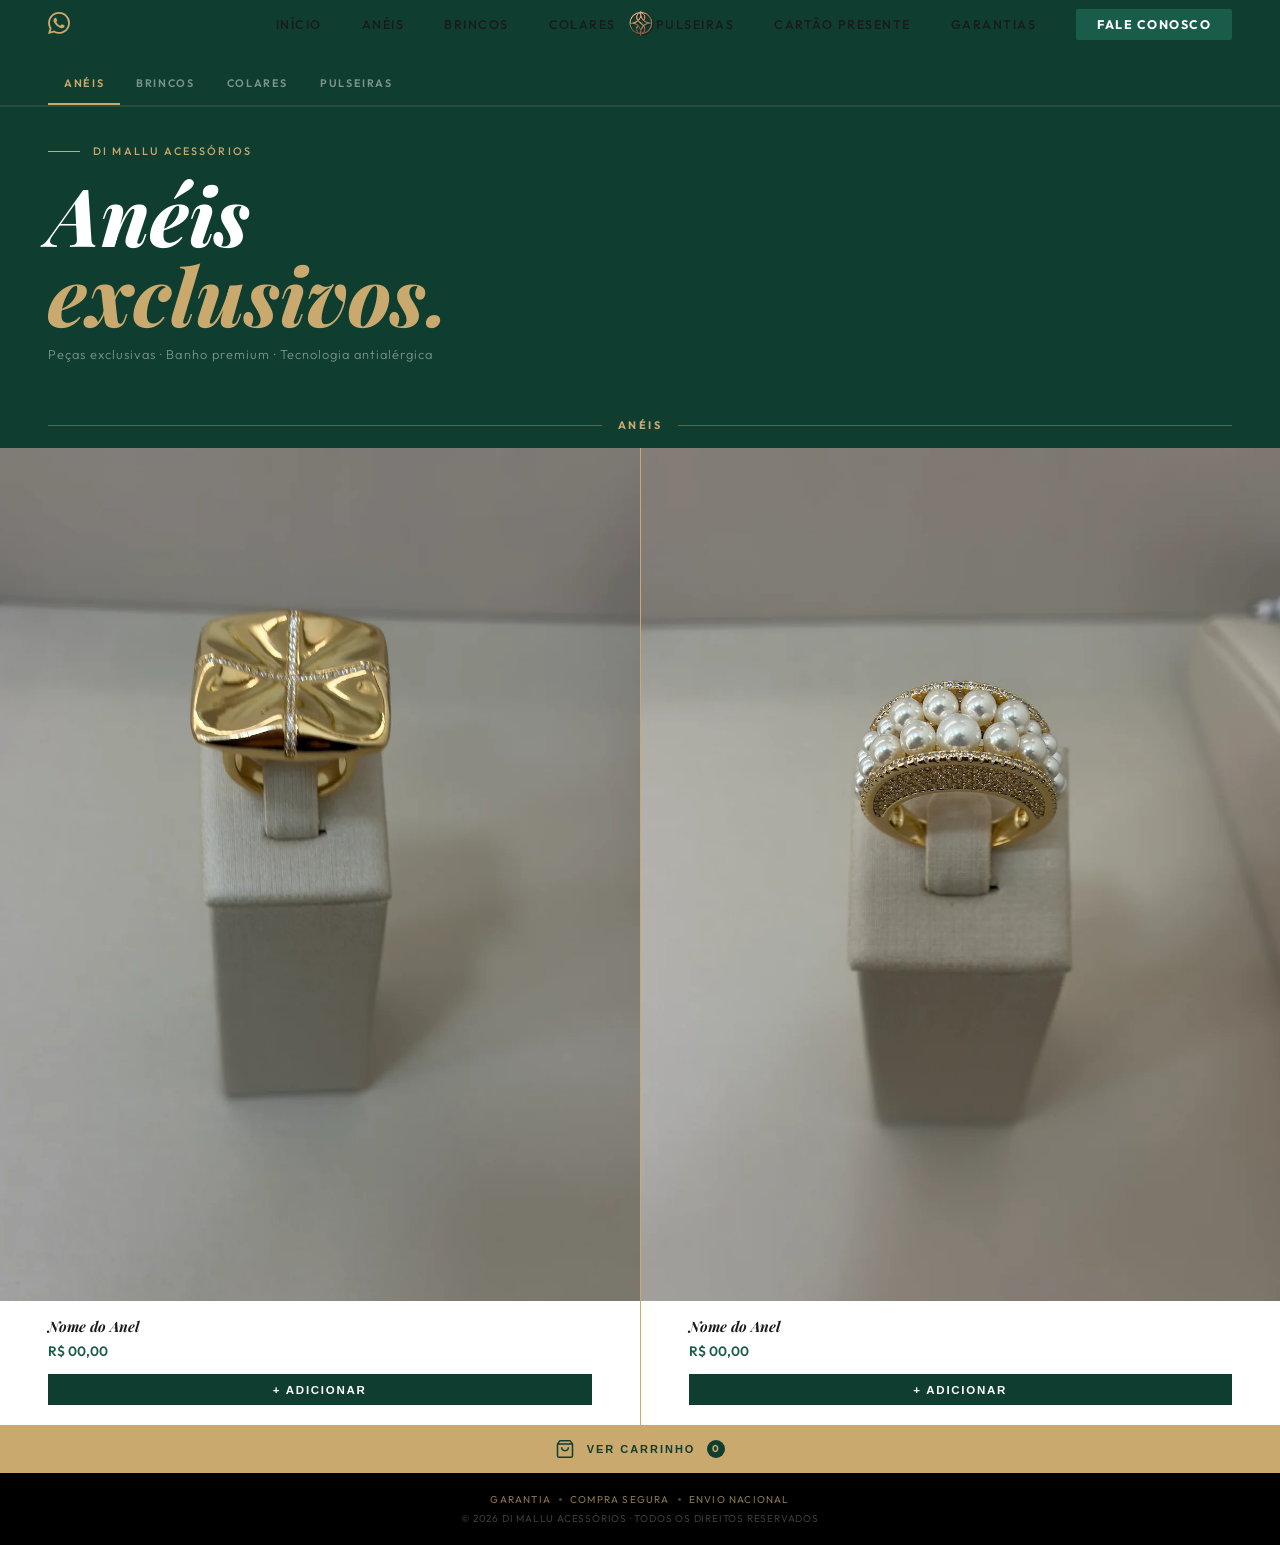
==== index2-aneis.html @ a2a43801 "adicionando novas abas" ====
<!DOCTYPE html>
<html lang="pt-BR">
<head>
  <meta charset="UTF-8"/>
  <meta name="viewport" content="width=device-width, initial-scale=1.0"/>
  <title>Di Mallu — Anéis</title>
  <link rel="preconnect" href="https://fonts.googleapis.com"/>
  <link rel="preconnect" href="https://fonts.gstatic.com" crossorigin/>
  <link href="https://fonts.googleapis.com/css2?family=Playfair+Display:ital,wght@0,400;0,700;0,800;1,400;1,700;1,800&family=Outfit:wght@300;400;500;700;800&display=swap" rel="stylesheet"/>
  <link rel="stylesheet" href="style2-categorias.css"/>
</head>
<body>


  <!-- ==========================================
       CONTEÚDO PRINCIPAL
       ========================================== -->
  <div id="main-content" class="visible">


    <!-- ==========================================
         MENU PRINCIPAL
         ========================================== -->
    <nav id="navbar">

      <!-- HAMBURGUER — ESQUERDA -->
      <button class="nav-hamburger" id="hamburger" aria-label="Abrir menu">
        <span></span>
        <span></span>
        <span></span>
      </button>

      <!-- LOGO — CENTRO -->
      <a href="index1-principal.html" class="nav-logo" aria-label="Di Mallu — página inicial">
        <img src="./ARQUIVOS/simbolo-logo.png" alt="Símbolo Di Mallu" class="nav-simbolo"/>
      </a>

      <!-- WHATSAPP — DIREITA -->
      <a href="#" class="nav-wpp" id="navWpp" target="_blank" rel="noopener noreferrer" aria-label="Falar no WhatsApp">
        <svg width="22" height="22" viewBox="0 0 24 24" fill="currentColor" aria-hidden="true">
          <path d="M17.472 14.382c-.297-.149-1.758-.867-2.03-.967-.273-.099-.471-.148-.67.15-.197.297-.767.966-.94 1.164-.173.199-.347.223-.644.075-.297-.15-1.255-.463-2.39-1.475-.883-.788-1.48-1.761-1.653-2.059-.173-.297-.018-.458.13-.606.134-.133.298-.347.446-.52.149-.174.198-.298.298-.497.099-.198.05-.371-.025-.52-.075-.149-.669-1.612-.916-2.207-.242-.579-.487-.5-.669-.51-.173-.008-.371-.01-.57-.01-.198 0-.52.074-.792.372-.272.297-1.04 1.016-1.04 2.479 0 1.462 1.065 2.875 1.213 3.074.149.198 2.096 3.2 5.077 4.487.709.306 1.262.489 1.694.625.712.227 1.36.195 1.871.118.571-.085 1.758-.719 2.006-1.413.248-.694.248-1.289.173-1.413-.074-.124-.272-.198-.57-.347m-5.421 7.403h-.004a9.87 9.87 0 01-5.031-1.378l-.361-.214-3.741.982.998-3.648-.235-.374a9.86 9.86 0 01-1.51-5.26c.001-5.45 4.436-9.884 9.888-9.884 2.64 0 5.122 1.03 6.988 2.898a9.825 9.825 0 012.893 6.994c-.003 5.45-4.437 9.884-9.885 9.884m8.413-18.297A11.815 11.815 0 0012.05 0C5.495 0 .16 5.335.157 11.892c0 2.096.547 4.142 1.588 5.945L.057 24l6.305-1.654a11.882 11.882 0 005.683 1.448h.005c6.554 0 11.89-5.335 11.893-11.893a11.821 11.821 0 00-3.48-8.413z"/>
        </svg>
      </a>

      <!-- LINKS -->
      <ul class="nav-links" id="nav-links">
        <li><a href="index1-principal.html#hero" class="nav-item">Início</a></li>
        <li><a href="index2-aneis.html"      class="nav-item">Anéis</a></li>
        <li><a href="index3-brincos.html"    class="nav-item">Brincos</a></li>
        <li><a href="index4-colares.html"    class="nav-item">Colares</a></li>
        <li><a href="index5-pulseiras.html"  class="nav-item">Pulseiras</a></li>
        <li><a href="index6-cartao.html"     class="nav-item">Cartão presente</a></li>
        <li><a href="index7-garantias.html"  class="nav-item">Garantias</a></li>
        <li><a href="index1-principal.html#cta-final" class="nav-item nav-cta">Fale conosco</a></li>
      </ul>

    </nav>


    <!-- ==========================================
         ABAS DE CATEGORIA
         ========================================== -->
    <div class="categorias-nav">
      <a href="index2-aneis.html"     class="cat-aba" id="aba-aneis">Anéis</a>
      <a href="index3-brincos.html"   class="cat-aba" id="aba-brincos">Brincos</a>
      <a href="index4-colares.html"   class="cat-aba" id="aba-colares">Colares</a>
      <a href="index5-pulseiras.html" class="cat-aba" id="aba-pulseiras">Pulseiras</a>
    </div>


    <!-- ==========================================
         HERO DA CATEGORIA
         ========================================== -->
    <div class="categoria-hero">
      <div class="eyebrow">
        <div class="eyebrow-line"></div>
        <span>Di Mallu Acessórios</span>
      </div>
      <h1 class="categoria-titulo">Anéis<br/><em>exclusivos.</em></h1>
      <p class="categoria-sub">Peças exclusivas · Banho premium · Tecnologia antialérgica</p>
    </div>


    <!-- ==========================================
         PRODUTOS
         ========================================== -->
    <div class="categoria-grid-wrap">

      <div class="categoria-label">
        <div class="linha"></div>
        <span>Anéis</span>
        <div class="linha"></div>
      </div>
      <div class="produtos-grid">
        <div class="produto-card reveal d0">
          <div class="produto-img"><img src="./ARQUIVOS/anel1.webp" alt="Anéis 1"/></div>
          <div class="produto-info">
            <h3 class="produto-nome">Nome do Anel</h3>
            <span class="produto-preco">R$ 00,00</span>
            <button class="produto-btn" data-nome="Nome do Anel" data-preco="00,00">+ Adicionar</button>
          </div>
        </div>
        <div class="produto-card reveal d1">
          <div class="produto-img"><img src="./ARQUIVOS/anel2.webp" alt="Anéis 2"/></div>
          <div class="produto-info">
            <h3 class="produto-nome">Nome do Anel</h3>
            <span class="produto-preco">R$ 00,00</span>
            <button class="produto-btn" data-nome="Nome do Anel" data-preco="00,00">+ Adicionar</button>
          </div>
        </div>
      </div>

      <!-- BOTÃO VER CARRINHO -->
      <button class="btn-carrinho" id="btnVerCarrinho">
        <svg width="20" height="20" viewBox="0 0 24 24" fill="none" stroke="currentColor" stroke-width="1.8" aria-hidden="true">
          <path d="M6 2 3 6v14a2 2 0 0 0 2 2h14a2 2 0 0 0 2-2V6l-3-4z"/>
          <line x1="3" y1="6" x2="21" y2="6"/>
          <path d="M16 10a4 4 0 0 1-8 0"/>
        </svg>
        Ver carrinho
        <span class="btn-carrinho-badge" id="carrinhoBadge">0</span>
      </button>

    </div>


    <!-- ==========================================
         RODAPÉ
         ========================================== -->
    <div class="categoria-rodape">
      <div class="garantia">
        <span>Garantia</span>
        <div class="cta-dot"></div>
        <span>Compra segura</span>
        <div class="cta-dot"></div>
        <span>Envio nacional</span>
      </div>
      <span class="copy">© 2026 Di Mallu Acessórios · Todos os direitos reservados</span>
    </div>


  </div><!-- /main-content -->

  <script src="main2-categorias.js"></script>
  <script>
    /* ABA ATIVA — MARCA A ABA CORRESPONDENTE À PÁGINA */
    document.getElementById('aba-aneis').classList.add('ativa');
  </script>
</body>
</html>
---- style2-categorias.css ----
/* ==========================================
   DI MALLU — ESTILO DAS PÁGINAS DE CATEGORIA
   ========================================== */


/* ==========================================
   CONFIG GLOBAIS
   ========================================== */

*, *::before, *::after {
  box-sizing: border-box;
  margin: 0;
  padding: 0;
}

:root {
  --verde:         #1A5C4A;
  --verde-dark:    #0F3D30;
  --verde-mid:     #2E7A62;
  --dourado:       #C9A96E;
  --dourado-light: #E8C88A;
  --creme:         #F7F3ED;
  --branco:        #FFFFFF;
  --preto:         #0D0D0D;
  --texto:         #1A1A1A;
  --texto-medio:   #4A4A4A;

  --serif: 'Playfair Display', Georgia, serif;
  --sans:  'Outfit', sans-serif;

  --px:          1.25rem;
  --gap-section: 4rem;
}

html { scroll-behavior: smooth; }

body {
  font-family: var(--sans);
  background: var(--creme);
  color: var(--texto);
  overflow-x: hidden;
}

img { display: block; max-width: 100%; }


/* ==========================================
   REVEAL — APARECE GRADATIVAMENTE AO SCROLL
   ========================================== */

.reveal {
  opacity: 0;
  transform: translateY(32px);
  transition: opacity 0.8s cubic-bezier(0.22, 1, 0.36, 1),
              transform 0.8s cubic-bezier(0.22, 1, 0.36, 1);
}

.reveal.in {
  opacity: 1;
  transform: translateY(0);
}

.d0 { transition-delay: 0s; }
.d1 { transition-delay: 0.08s; }
.d2 { transition-delay: 0.18s; }
.d3 { transition-delay: 0.28s; }


/* ==========================================
   MENU PRINCIPAL
   ========================================== */

nav {
  position: fixed;
  top: 0; left: 0; right: 0;
  z-index: 100;
  padding: 0.75rem var(--px);
  display: flex;
  align-items: center;
  justify-content: space-between;
  transition: background 0.4s, box-shadow 0.4s;
}

nav.scrolled {
  background: rgba(247, 243, 237, 0.96);
  backdrop-filter: blur(8px);
  -webkit-backdrop-filter: blur(8px);
  box-shadow: 0 1px 0 rgba(0, 0, 0, 0.08);
}

/* LOGO */
.nav-logo {
  display: flex;
  align-items: center;
  text-decoration: none;
  position: absolute;
  left: 50%;
  transform: translateX(-50%);
  z-index: 201;
  width: 64px;
  height: 64px;
}

.nav-simbolo {
  width: 64px;
  height: 64px;
  object-fit: contain;
  animation: logo-coin 2s linear infinite;
}

@keyframes logo-coin {
  0%   { transform: scaleX(1);  }
  25%  { transform: scaleX(0);  }
  50%  { transform: scaleX(-1); }
  75%  { transform: scaleX(0);  }
  100% { transform: scaleX(1);  }
}

/* HAMBURGUER */
.nav-hamburger {
  display: flex;
  flex-direction: column;
  justify-content: space-between;
  width: 26px;
  height: 18px;
  background: none;
  border: none;
  cursor: pointer;
  padding: 0;
  position: relative;
  z-index: 201;
}

.nav-hamburger span {
  display: block;
  width: 100%;
  height: 2px;
  background: var(--branco);
  border-radius: 2px;
  flex-shrink: 0;
  transition: transform 0.3s ease, opacity 0.3s ease, background 0.3s ease;
  transform-origin: center;
}

nav.scrolled .nav-hamburger span,
.nav-hamburger.open span { background: var(--verde); }

.nav-hamburger.open span:nth-child(1) { transform: translateY(8.25px) rotate(45deg); }
.nav-hamburger.open span:nth-child(2) { opacity: 0; transform: scaleX(0); }
.nav-hamburger.open span:nth-child(3) { transform: translateY(-8.25px) rotate(-45deg); }

/* LINKS — OVERLAY FULLSCREEN */
.nav-links {
  position: fixed;
  inset: 0;
  background: var(--verde-dark);
  display: flex;
  flex-direction: column;
  align-items: flex-start;
  justify-content: center;
  padding-left: 2.5rem;
  gap: 2.5rem;
  list-style: none;
  z-index: 200;
  opacity: 0;
  visibility: hidden;
  transition: opacity 0.35s ease, visibility 0.35s ease;
}

.nav-links.open {
  opacity: 1;
  visibility: visible;
}

.nav-item {
  font-size: 1.1rem;
  font-weight: 500;
  letter-spacing: 0.12em;
  text-transform: uppercase;
  color: rgba(255, 255, 255, 0.85);
  text-decoration: none;
  transition: color 0.2s;
}

.nav-item:hover,
.nav-item:active { color: var(--dourado); }

.nav-cta {
  background: var(--dourado);
  color: var(--verde-dark) !important;
  padding: 0.7rem 2rem;
  border-radius: 2px;
  font-weight: 700;
}

.nav-cta:hover { background: var(--dourado-light) !important; }

/* BOTÃO WHATSAPP */
.nav-wpp {
  display: flex;
  align-items: center;
  justify-content: center;
  color: var(--dourado);
  text-decoration: none;
  position: relative;
  z-index: 201;
  transition: opacity 0.2s;
}

.nav-wpp:hover  { opacity: 0.7; }
.nav-wpp:active { opacity: 0.5; }


/* ==========================================
   ABAS DE CATEGORIA
   ========================================== */

.categorias-nav {
  position: fixed;
  top: 56px;
  left: 0; right: 0;
  z-index: 99;
  background: var(--verde-dark);
  display: flex;
  overflow-x: auto;
  padding: 0 var(--px);
  -webkit-overflow-scrolling: touch;
  scrollbar-width: none;
  box-shadow: 0 2px 0 rgba(201, 169, 110, 0.15);
  transition: opacity 0.3s ease, transform 0.3s ease;
}

.categorias-nav.oculta {
  opacity: 0;
  pointer-events: none;
  transform: translateY(-100%);
}

.categorias-nav::-webkit-scrollbar { display: none; }

.cat-aba {
  padding: 0.85rem 1rem;
  font-size: 0.68rem;
  font-weight: 600;
  letter-spacing: 0.15em;
  text-transform: uppercase;
  color: rgba(255, 255, 255, 0.45);
  text-decoration: none;
  white-space: nowrap;
  border-bottom: 2px solid transparent;
  transition: color 0.2s, border-color 0.2s;
}

.cat-aba:hover { color: rgba(255, 255, 255, 0.75); }
.cat-aba.ativa { color: var(--dourado); border-bottom-color: var(--dourado); }


/* ==========================================
   HERO DA CATEGORIA
   ========================================== */

.categoria-hero {
  background: var(--verde-dark);
  padding: 8rem var(--px) 2.5rem;
}

.eyebrow {
  display: flex;
  align-items: center;
  gap: 0.8rem;
  margin-bottom: 1rem;
}

.eyebrow-line {
  width: 32px;
  height: 1px;
  background: var(--dourado);
  flex-shrink: 0;
}

.eyebrow span {
  font-size: 0.68rem;
  font-weight: 500;
  letter-spacing: 0.2em;
  text-transform: uppercase;
  color: var(--dourado);
}

.categoria-titulo {
  font-family: var(--serif);
  font-size: clamp(2.5rem, 12vw, 5rem);
  font-weight: 800;
  font-style: italic;
  line-height: 1.0;
  color: var(--branco);
}

.categoria-titulo em { color: var(--dourado); }

.categoria-sub {
  font-size: 0.8rem;
  font-weight: 300;
  color: rgba(255, 255, 255, 0.45);
  margin-top: 0.75rem;
  letter-spacing: 0.08em;
}


/* ==========================================
   LABEL DE CATEGORIA
   ========================================== */

.categoria-label {
  background: var(--verde-dark);
  padding: 1rem var(--px);
  display: flex;
  align-items: center;
  gap: 1rem;
}

.categoria-label span {
  font-size: 0.68rem;
  font-weight: 700;
  letter-spacing: 0.22em;
  text-transform: uppercase;
  color: var(--dourado);
  white-space: nowrap;
}

.categoria-label .linha {
  flex: 1;
  height: 1px;
  background: rgba(201, 169, 110, 0.4);
}


/* ==========================================
   GRID DE PRODUTOS
   ========================================== */

.produtos-grid {
  display: grid;
  grid-template-columns: repeat(2, 1fr);
  gap: 1px;
  background: var(--dourado);
  margin: 0;
}

.produto-card {
  background: var(--creme);
  display: flex;
  flex-direction: column;
  cursor: pointer;
}

.produto-img {
  width: 100%;
  aspect-ratio: 3/4;
  overflow: hidden;
  background: #e8e4de;
}

.produto-img img {
  width: 100%;
  height: 100%;
  object-fit: cover;
  object-position: center;
  transition: transform 0.6s ease;
}

.produto-card:hover .produto-img img { transform: scale(1.05); }

.produto-info {
  padding: 1rem var(--px) 1.25rem;
  display: flex;
  flex-direction: column;
  gap: 0.4rem;
  background: var(--branco);
}

.produto-nome {
  font-family: var(--serif);
  font-size: 0.9rem;
  font-weight: 700;
  font-style: italic;
  color: var(--texto);
  line-height: 1.3;
}

.produto-preco {
  font-size: 0.85rem;
  font-weight: 600;
  color: var(--verde);
}

.produto-btn {
  margin-top: 0.5rem;
  background: var(--verde-dark);
  color: var(--branco);
  border: none;
  padding: 0.6rem 0;
  font-size: 0.72rem;
  font-weight: 700;
  letter-spacing: 0.15em;
  text-transform: uppercase;
  cursor: pointer;
  width: 100%;
  transition: background 0.2s;
}

.produto-btn:hover  { background: var(--verde); }
.produto-btn:active { background: var(--verde-dark); }


/* ==========================================
   BOTÃO VER CARRINHO
   ========================================== */

.btn-carrinho {
  width: 100%;
  background: var(--dourado);
  border: none;
  color: var(--verde-dark);
  padding: 0.85rem 2rem;
  font-size: 11px;
  font-weight: 700;
  letter-spacing: 0.18em;
  text-transform: uppercase;
  cursor: pointer;
  display: flex;
  align-items: center;
  justify-content: center;
  gap: 12px;
  transition: background 0.2s;
}

.btn-carrinho:hover,
.btn-carrinho.ativo { background: var(--dourado-light); }

.btn-carrinho-badge {
  background: var(--verde-dark);
  color: var(--dourado);
  font-family: var(--sans);
  font-size: 10px;
  font-weight: 700;
  width: 18px;
  height: 18px;
  border-radius: 50%;
  display: grid;
  place-items: center;
  flex-shrink: 0;
  padding-left: 1px;
}


/* ==========================================
   BOTÃO WHATSAPP
   ========================================== */

.cta-wpp {
  display: flex;
  align-items: center;
  justify-content: center;
  gap: 10px;
  background: var(--dourado);
  border: none;
  color: var(--verde-dark);
  padding: 0.85rem 2rem;
  font-size: 11px;
  font-weight: 700;
  letter-spacing: 0.18em;
  text-transform: uppercase;
  cursor: pointer;
  width: 100%;
  transition: background 0.2s;
}

.cta-wpp:hover  { background: var(--dourado-light); }
.cta-wpp:active { background: var(--dourado); }


/* ==========================================
   RODAPÉ
   ========================================== */

.categoria-rodape {
  background: #000;
  padding: 1.25rem var(--px);
  display: flex;
  flex-direction: column;
  align-items: center;
  gap: 6px;
}

.categoria-rodape .garantia {
  display: flex;
  align-items: center;
  gap: 8px;
}

.categoria-rodape .garantia span {
  font-size: 10px;
  letter-spacing: 0.12em;
  text-transform: uppercase;
  color: rgba(201, 169, 110, 0.7);
}

.categoria-rodape .copy {
  font-size: 10px;
  letter-spacing: 0.08em;
  text-transform: uppercase;
  color: rgba(247, 243, 237, 0.25);
}

.cta-dot {
  width: 3px;
  height: 3px;
  border-radius: 50%;
  background: rgba(201, 169, 110, 0.4);
}


/* ==========================================
   PÁGINAS SEM CARRINHO — CARTÃO E GARANTIAS
   ========================================== */

.pagina-simples {
  min-height: 100svh;
  display: flex;
  flex-direction: column;
  justify-content: space-between;
}

.pagina-simples .categoria-grid-wrap {
  flex: 1;
  background: var(--branco);
}


/* ==========================================
   RESPONSIVO — DESKTOP 960px+
   ========================================== */

@media (min-width: 960px) {

  :root {
    --px:          3rem;
    --gap-section: 7rem;
  }

  /* MENU */
  .nav-hamburger { display: none; }

  .nav-links {
    position: static;
    background: none;
    flex-direction: row;
    align-items: center;
    justify-content: flex-end;
    padding-left: 0;
    gap: 2.5rem;
    opacity: 1;
    visibility: visible;
    inset: auto;
  }

  .nav-item,
  nav.scrolled .nav-item { font-size: 0.78rem; color: var(--texto); }

  .nav-cta {
    background: var(--verde);
    color: var(--branco) !important;
    padding: 0.5rem 1.3rem;
    font-size: 0.78rem;
  }

  /* ABAS */
  .categorias-nav { top: 62px; }

  /* HERO */
  .categoria-hero { padding-top: 9rem; }

}
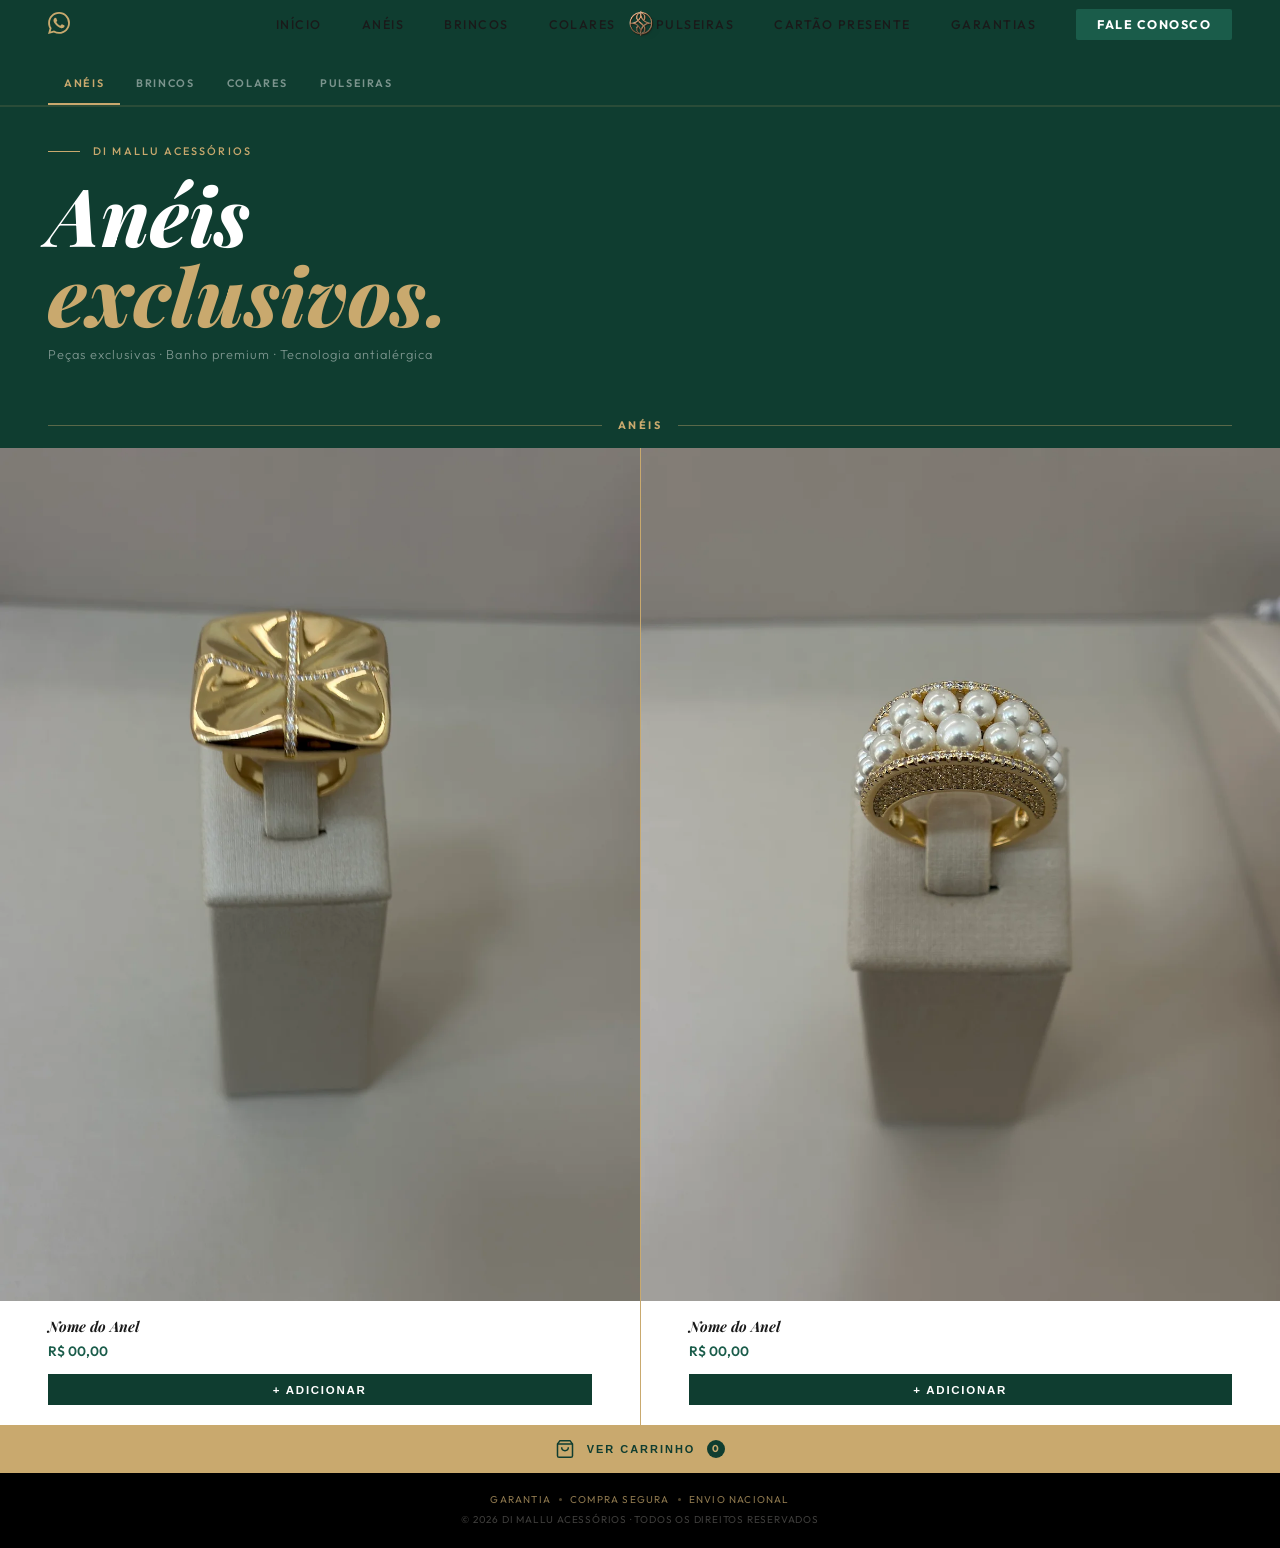
==== commit c479a0fc: "ajustando detalhes e redirecionamento" ====
--- a/index2-aneis.html
+++ b/index2-aneis.html
@@ -32,7 +32,7 @@
       </button>
 
       <!-- LOGO — CENTRO -->
-      <a href="index1-principal.html" class="nav-logo" aria-label="Di Mallu — página inicial">
+      <a href="index.html" class="nav-logo" aria-label="Di Mallu — página inicial">
         <img src="./ARQUIVOS/simbolo-logo.png" alt="Símbolo Di Mallu" class="nav-simbolo"/>
       </a>
 
@@ -45,14 +45,14 @@
 
       <!-- LINKS -->
       <ul class="nav-links" id="nav-links">
-        <li><a href="index1-principal.html#hero" class="nav-item">Início</a></li>
+        <li><a href="index.html#hero" class="nav-item">Início</a></li>
         <li><a href="index2-aneis.html"      class="nav-item">Anéis</a></li>
         <li><a href="index3-brincos.html"    class="nav-item">Brincos</a></li>
         <li><a href="index4-colares.html"    class="nav-item">Colares</a></li>
         <li><a href="index5-pulseiras.html"  class="nav-item">Pulseiras</a></li>
         <li><a href="index6-cartao.html"     class="nav-item">Cartão presente</a></li>
         <li><a href="index7-garantias.html"  class="nav-item">Garantias</a></li>
-        <li><a href="index1-principal.html#cta-final" class="nav-item nav-cta">Fale conosco</a></li>
+        <li><a href="index.html#cta-final" class="nav-item nav-cta">Fale conosco</a></li>
       </ul>
 
     </nav>
--- a/style2-categorias.css
+++ b/style2-categorias.css
@@ -510,6 +510,9 @@
   letter-spacing: 0.08em;
   text-transform: uppercase;
   color: rgba(247, 243, 237, 0.25);
+  max-width: 100%;
+  text-align: center;
+  line-height: 1.6;
 }
 
 .cta-dot {
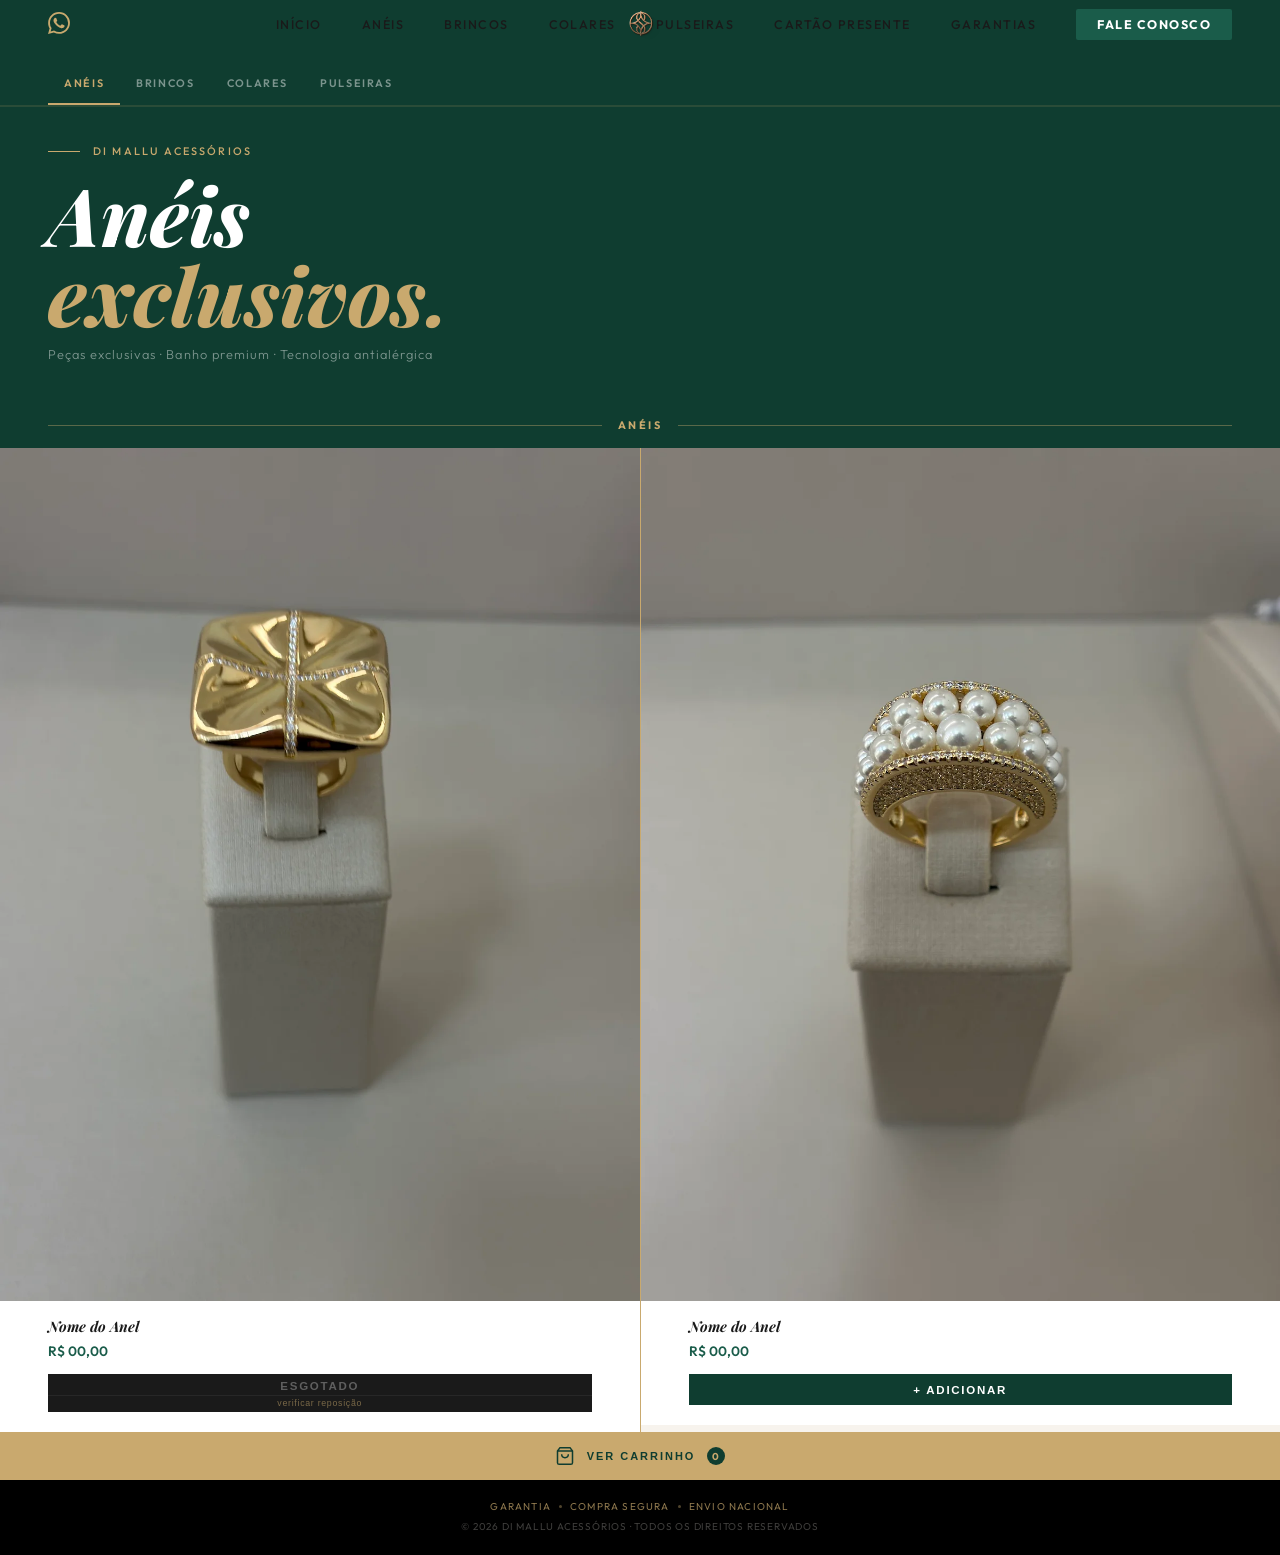
==== commit eb42a5ad: "ajustando botao esgotado" ====
--- a/index2-aneis.html
+++ b/index2-aneis.html
@@ -98,7 +98,10 @@
           <div class="produto-info">
             <h3 class="produto-nome">Nome do Anel</h3>
             <span class="produto-preco">R$ 00,00</span>
-            <button class="produto-btn" data-nome="Nome do Anel" data-preco="00,00">+ Adicionar</button>
+             <button class="produto-btn esgotado" data-nome="Nome" data-esgotado="true">
+              Esgotado
+              <span class="btn-reposicao">verificar reposição</span>
+            </button>
           </div>
         </div>
         <div class="produto-card reveal d1">
@@ -106,7 +109,7 @@
           <div class="produto-info">
             <h3 class="produto-nome">Nome do Anel</h3>
             <span class="produto-preco">R$ 00,00</span>
-            <button class="produto-btn" data-nome="Nome do Anel" data-preco="00,00">+ Adicionar</button>
+            <button class="produto-btn" data-nome="Anel 2" data-preco="00,00">+ Adicionar</button>
           </div>
         </div>
       </div>
@@ -140,10 +143,14 @@
     </div>
 
 
-  </div><!-- /main-content -->
+  </div>
+  
+  <!-- /MAIN-CONTENT -->
 
   <script src="main2-categorias.js"></script>
+  <script src="main3-carrinho.js"></script>
   <script>
+    
     /* ABA ATIVA — MARCA A ABA CORRESPONDENTE À PÁGINA */
     document.getElementById('aba-aneis').classList.add('ativa');
   </script>
--- a/style2-categorias.css
+++ b/style2-categorias.css
@@ -408,8 +408,36 @@
   transition: background 0.2s;
 }
 
+/* CARDS PRODUTOS ESGOTADOS */
 .produto-btn:hover  { background: var(--verde); }
 .produto-btn:active { background: var(--verde-dark); }
+
+.produto-btn.esgotado {
+  background: #1a1a1a;
+  color: rgba(255, 255, 255, 0.3);
+  cursor: pointer;
+  display: flex;
+  flex-direction: column;
+  align-items: center;
+  gap: 2px;
+  padding: 0.45rem 0 0.3rem;
+  line-height: 1;
+}
+
+.produto-btn.esgotado:hover  { background: #1a1a1a; }
+.produto-btn.esgotado:active { background: #1a1a1a; }
+
+.produto-btn.esgotado .btn-reposicao {
+  font-size: 0.55rem;
+  font-weight: 500;
+  letter-spacing: 0.08em;
+  text-transform: lowercase;
+  color: rgba(201, 169, 110, 0.55);
+  border-top: 0.5px solid rgba(255, 255, 255, 0.06);
+  padding-top: 3px;
+  width: 100%;
+  text-align: center;
+}
 
 
 /* ==========================================
